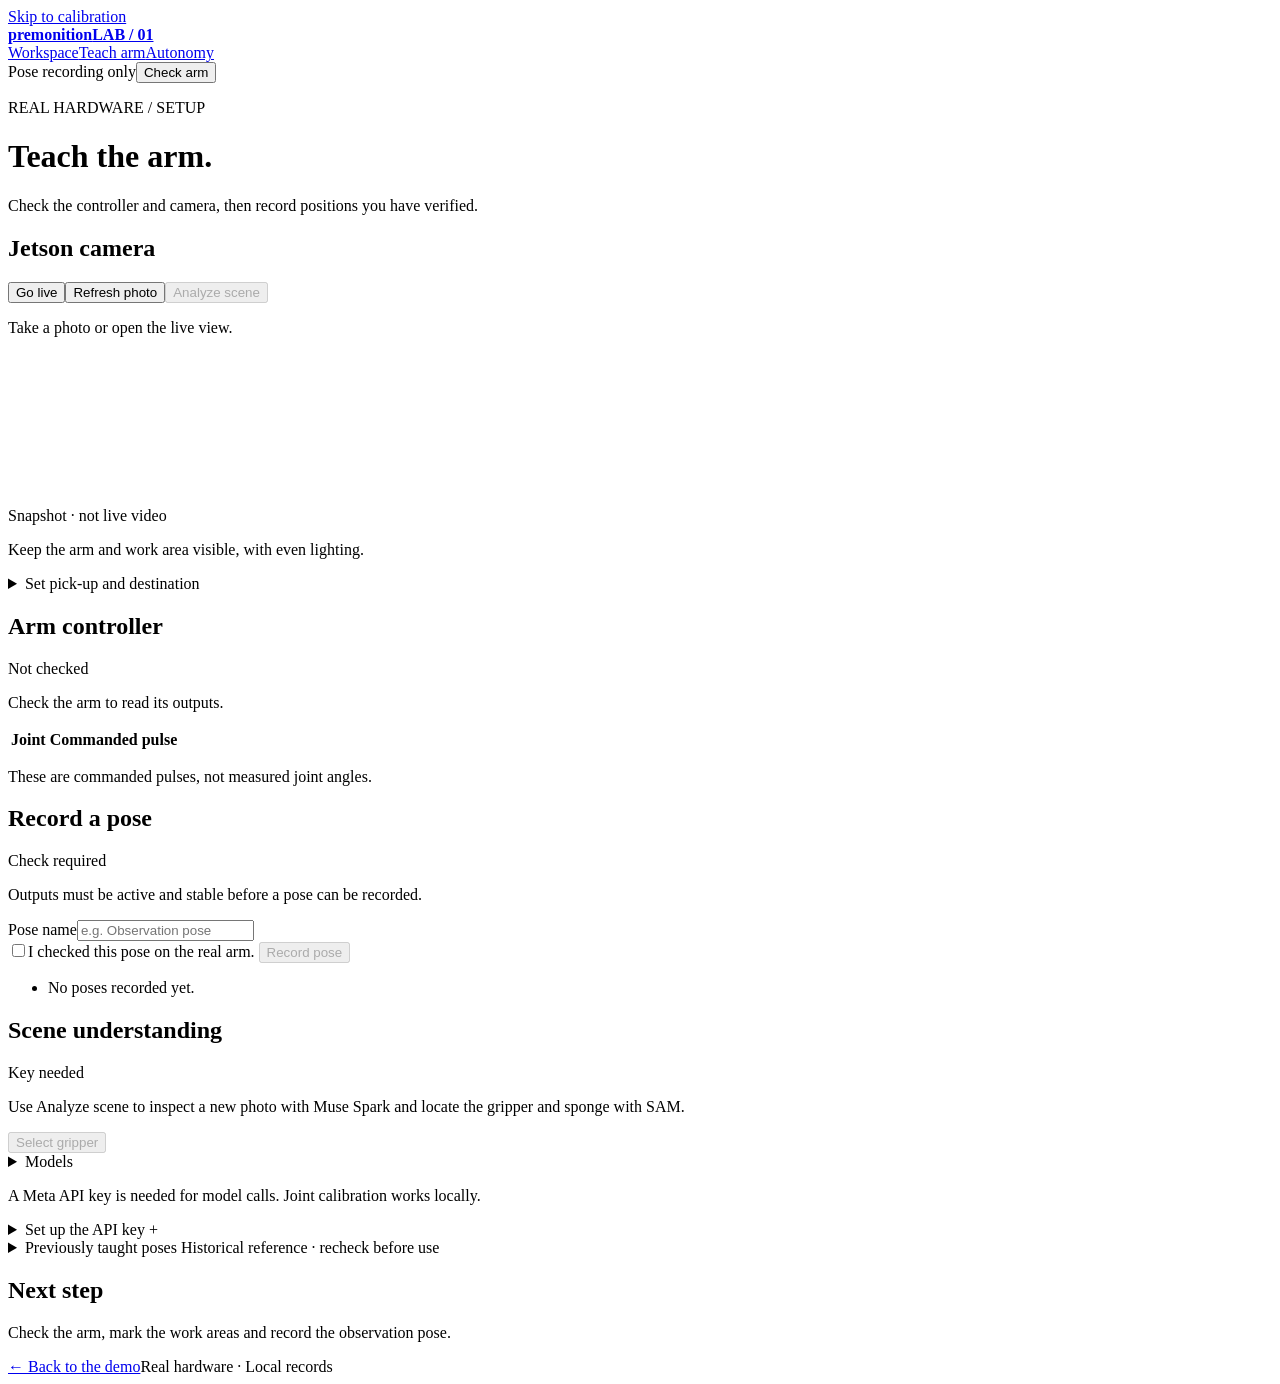
==== premonition/static/calibration.html @ ee4682fc "Premonition Lab: a low-cost arm that maps its reach, checks its cameras and learns to grasp - Capabi" ====
<!doctype html>
<html lang="en">
<head>
  <meta charset="utf-8"><meta name="viewport" content="width=device-width, initial-scale=1">
  <meta name="theme-color" content="#f3f2ee"><title>Premonition · Teach arm</title><link rel="icon" href="data:,">
  <link rel="stylesheet" href="/static/app.css?v=20261101-teach"><link rel="stylesheet" href="/static/calibration.css?v=4">
  <script src="/static/calibration.js?v=12" defer></script>
</head>
<body>
  <a class="skip-link" href="#calibration-workspace">Skip to calibration</a>
  <header class="topbar"><div class="topbar-inner">
    <a class="brand" href="/" aria-label="Premonition home"><span class="brand-mark" aria-hidden="true"><i></i><i></i><i></i><i></i></span><strong>premonition<span>LAB / 01</span></strong></a>
    <nav class="topnav" aria-label="Main navigation"><a href="/">Workspace</a><a class="active" aria-current="page" href="/calibration">Teach arm</a><a href="/autonomy">Autonomy</a></nav>
    <div class="global-actions"><span class="setup-badge">Pose recording only</span><button class="button button-primary" id="inspect-arm" type="button"><span>Check arm</span></button></div>
  </div></header>
  <main class="page calibration-page" id="calibration-workspace">
    <div class="calibration-intro"><p class="eyebrow">REAL HARDWARE / SETUP</p><h1>Teach the arm<span>.</span></h1><p>Check the controller and camera, then record positions you have verified.</p></div>
    <p class="notice" id="calibration-notice" role="status"></p>
    <div class="calibration-grid">
      <section class="setup-card camera-card" aria-labelledby="camera-title">
        <div class="setup-card-heading"><h2 id="camera-title">Jetson camera</h2><div class="camera-actions"><button id="live-preview" class="button" type="button">Go live</button><button id="refresh-photo" class="button" type="button">Refresh photo</button><button id="analyze-scene" class="button button-primary" type="button" disabled>Analyze scene</button></div></div>
        <div class="calibration-camera" id="camera-canvas"><p id="camera-placeholder">Take a photo or open the live view.</p><img id="camera-image" alt="Camera snapshot of the real arm and work area" draggable="false" hidden><img id="live-image" alt="Live Jetson camera preview" draggable="false" hidden><svg id="scene-overlay" class="scene-overlay" aria-hidden="true" hidden></svg><svg id="regions-overlay" class="scene-overlay" aria-hidden="true" hidden></svg></div>
        <label class="checkbox-label detection-toggle" id="detection-toggle" hidden><input id="show-detections" type="checkbox" checked><span>Show SAM detections</span></label>
        <div class="camera-facts" id="camera-facts">Snapshot · not live video</div><p class="camera-guidance" id="camera-guidance">Keep the arm and work area visible, with even lighting.</p>
        <details class="workspace-setup" id="workspace-setup"><summary>Set pick-up and destination</summary>
          <p class="setup-help" id="workspace-hint">Mark two areas on this photo. Arm positions are taught separately.</p>
          <div class="camera-actions"><button class="button" id="use-sponge" type="button" disabled>Use detected sponge</button><button class="button" id="mark-source" type="button" aria-pressed="false" disabled>Mark pick-up</button><button class="button" id="mark-destination" type="button" aria-pressed="false" disabled>Mark destination</button></div>
          <label class="checkbox-label"><input type="checkbox" id="workspace-observed"><span>I checked both marked areas on the table.</span></label>
          <button class="button button-primary" id="save-workspace" type="button" disabled>Save areas</button>
          <p class="setup-help" id="workspace-summary">No areas saved.</p>
        </details>
      </section>
      <section class="setup-card controller-card" aria-labelledby="controller-title">
        <div class="setup-card-heading"><h2 id="controller-title">Arm controller</h2><span class="setup-badge" id="connection-state">Not checked</span></div>
        <p class="controller-summary" id="controller-summary">Check the arm to read its outputs.</p>
        <table class="joint-table"><thead><tr><th scope="col">Joint</th><th scope="col">Commanded pulse</th></tr></thead><tbody id="joint-readings"></tbody></table>
        <p class="setup-help">These are commanded pulses, not measured joint angles.</p>
      </section>
      <section class="setup-card" aria-labelledby="pose-title">
        <div class="setup-card-heading"><h2 id="pose-title">Record a pose</h2><span class="setup-badge" id="pose-ready">Check required</span></div>
        <p class="setup-help" id="pose-guidance">Outputs must be active and stable before a pose can be recorded.</p>
        <form id="pose-form"><div class="field"><label for="pose-name">Pose name</label><input id="pose-name" name="name" maxlength="60" placeholder="e.g. Observation pose" required></div>
          <label class="checkbox-label"><input id="pose-observed" type="checkbox" required><span>I checked this pose on the real arm.</span></label>
          <button class="button button-primary" id="save-pose" type="submit" disabled><span>Record pose</span></button>
        </form>
        <ul class="saved-poses" id="saved-poses"><li>No poses recorded yet.</li></ul>
      </section>
      <section class="setup-card meta-card" aria-labelledby="meta-title">
        <div class="setup-card-heading"><h2 id="meta-title">Scene understanding</h2><span class="setup-badge" id="meta-state">Key needed</span></div>
        <p id="scene-empty" class="setup-help">Use Analyze scene to inspect a new photo with Muse Spark and locate the gripper and sponge with SAM.</p>
        <div id="scene-result" hidden>
          <p class="scene-summary" id="scene-summary"></p><p class="scene-stamp" id="scene-stamp"></p>
          <div class="scene-objects" id="scene-objects"></div>
          <p class="setup-help" id="scene-next"></p>
          <details><summary>Evidence and limits</summary><ul id="scene-evidence"></ul><p class="setup-help" id="scene-cost"></p><a id="scene-photo" target="_blank" rel="noreferrer">Open analyzed photo ↗</a></details>
        </div>
        <button class="button" id="select-gripper" type="button" disabled>Select gripper</button>
        <details class="model-details"><summary>Models</summary><dl class="meta-roles"><div><dt>Scene understanding</dt><dd>Muse Spark</dd></div><div><dt>Object segmentation</dt><dd>SAM 3.1</dd></div><div><dt>Expected image in demo</dt><dd>Muse Image</dd></div></dl></details>
        <p class="setup-help" id="meta-guidance">A Meta API key is needed for model calls. Joint calibration works locally.</p>
        <details class="vision-result" id="vision-result" hidden><summary>Earlier movement check</summary>
          <p class="vision-summary" id="vision-summary"></p>
          <p class="setup-help" id="vision-next"></p>
          <details><summary>Recorded camera evidence</summary><div id="vision-frames"></div><ul id="vision-limits"></ul></details>
        </details>
        <details class="meta-setup"><summary>Set up the API key <span aria-hidden="true">+</span></summary><p>Run the local setup command in PowerShell, then restart the app:</p><code id="meta-setup-command">Loading local setup command…</code><a href="https://dev.meta.ai/docs/overview" target="_blank" rel="noreferrer">Meta Model API documentation ↗</a></details>
      </section>
    </div>
    <details class="reference-poses"><summary>Previously taught poses <span>Historical reference · recheck before use</span></summary><p>Imported from MindArm for the earlier sponge setup. Partial targets keep the preceding joint values; no motion is enabled by this import.</p><div class="reference-table"><table><thead><tr><th>Pose</th><th>Base</th><th>Shoulder</th><th>Elbow</th><th>Wrist pitch</th><th>Wrist roll</th><th>Gripper</th></tr></thead><tbody id="reference-poses"></tbody></table></div></details>
    <section class="setup-next"><h2>Next step</h2><p id="first-move-guidance">Check the arm, mark the work areas and record the observation pose.</p></section>
    <footer><a href="/">← Back to the demo</a><span>Real hardware · Local records</span></footer>
  </main>
</body>
</html>
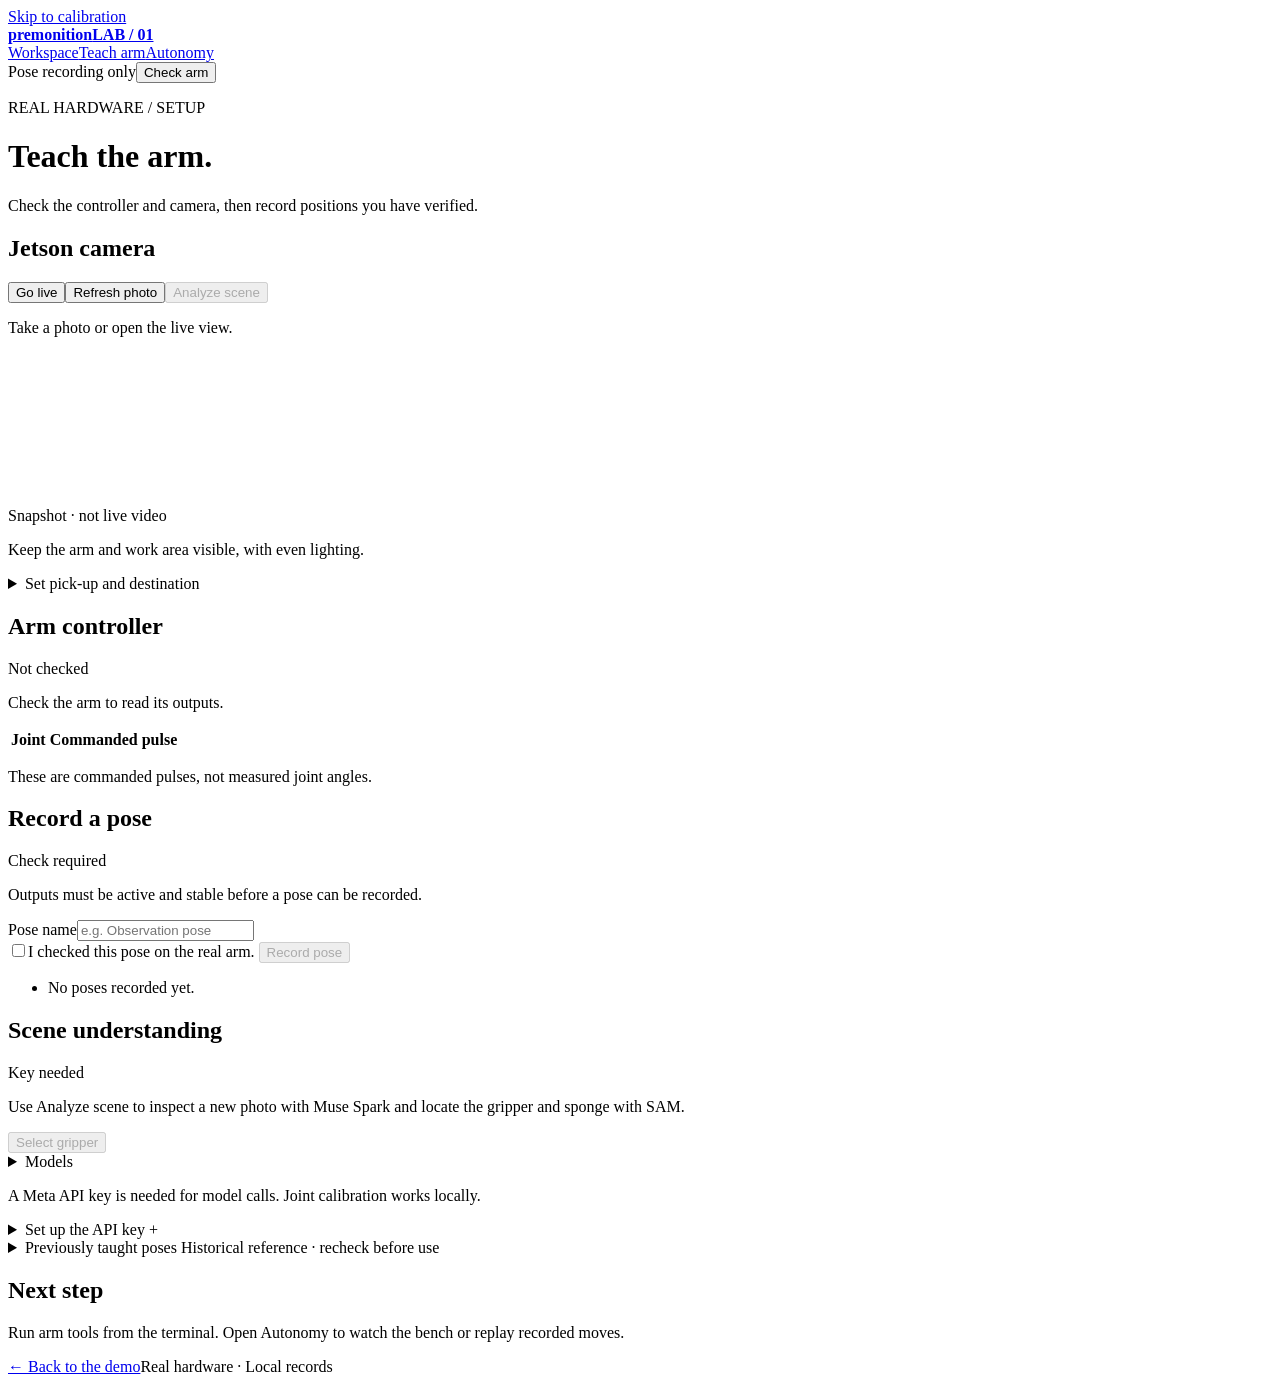
==== commit f75b0d79: "Clarify bench evidence and calibration guidance" ====
--- a/premonition/static/calibration.html
+++ b/premonition/static/calibration.html
@@ -66,7 +66,7 @@
       </section>
     </div>
     <details class="reference-poses"><summary>Previously taught poses <span>Historical reference · recheck before use</span></summary><p>Imported from MindArm for the earlier sponge setup. Partial targets keep the preceding joint values; no motion is enabled by this import.</p><div class="reference-table"><table><thead><tr><th>Pose</th><th>Base</th><th>Shoulder</th><th>Elbow</th><th>Wrist pitch</th><th>Wrist roll</th><th>Gripper</th></tr></thead><tbody id="reference-poses"></tbody></table></div></details>
-    <section class="setup-next"><h2>Next step</h2><p id="first-move-guidance">Check the arm, mark the work areas and record the observation pose.</p></section>
+    <section class="setup-next"><h2>Next step</h2><p id="first-move-guidance">Run arm tools from the terminal. Open Autonomy to watch the bench or replay recorded moves.</p></section>
     <footer><a href="/">← Back to the demo</a><span>Real hardware · Local records</span></footer>
   </main>
 </body>
